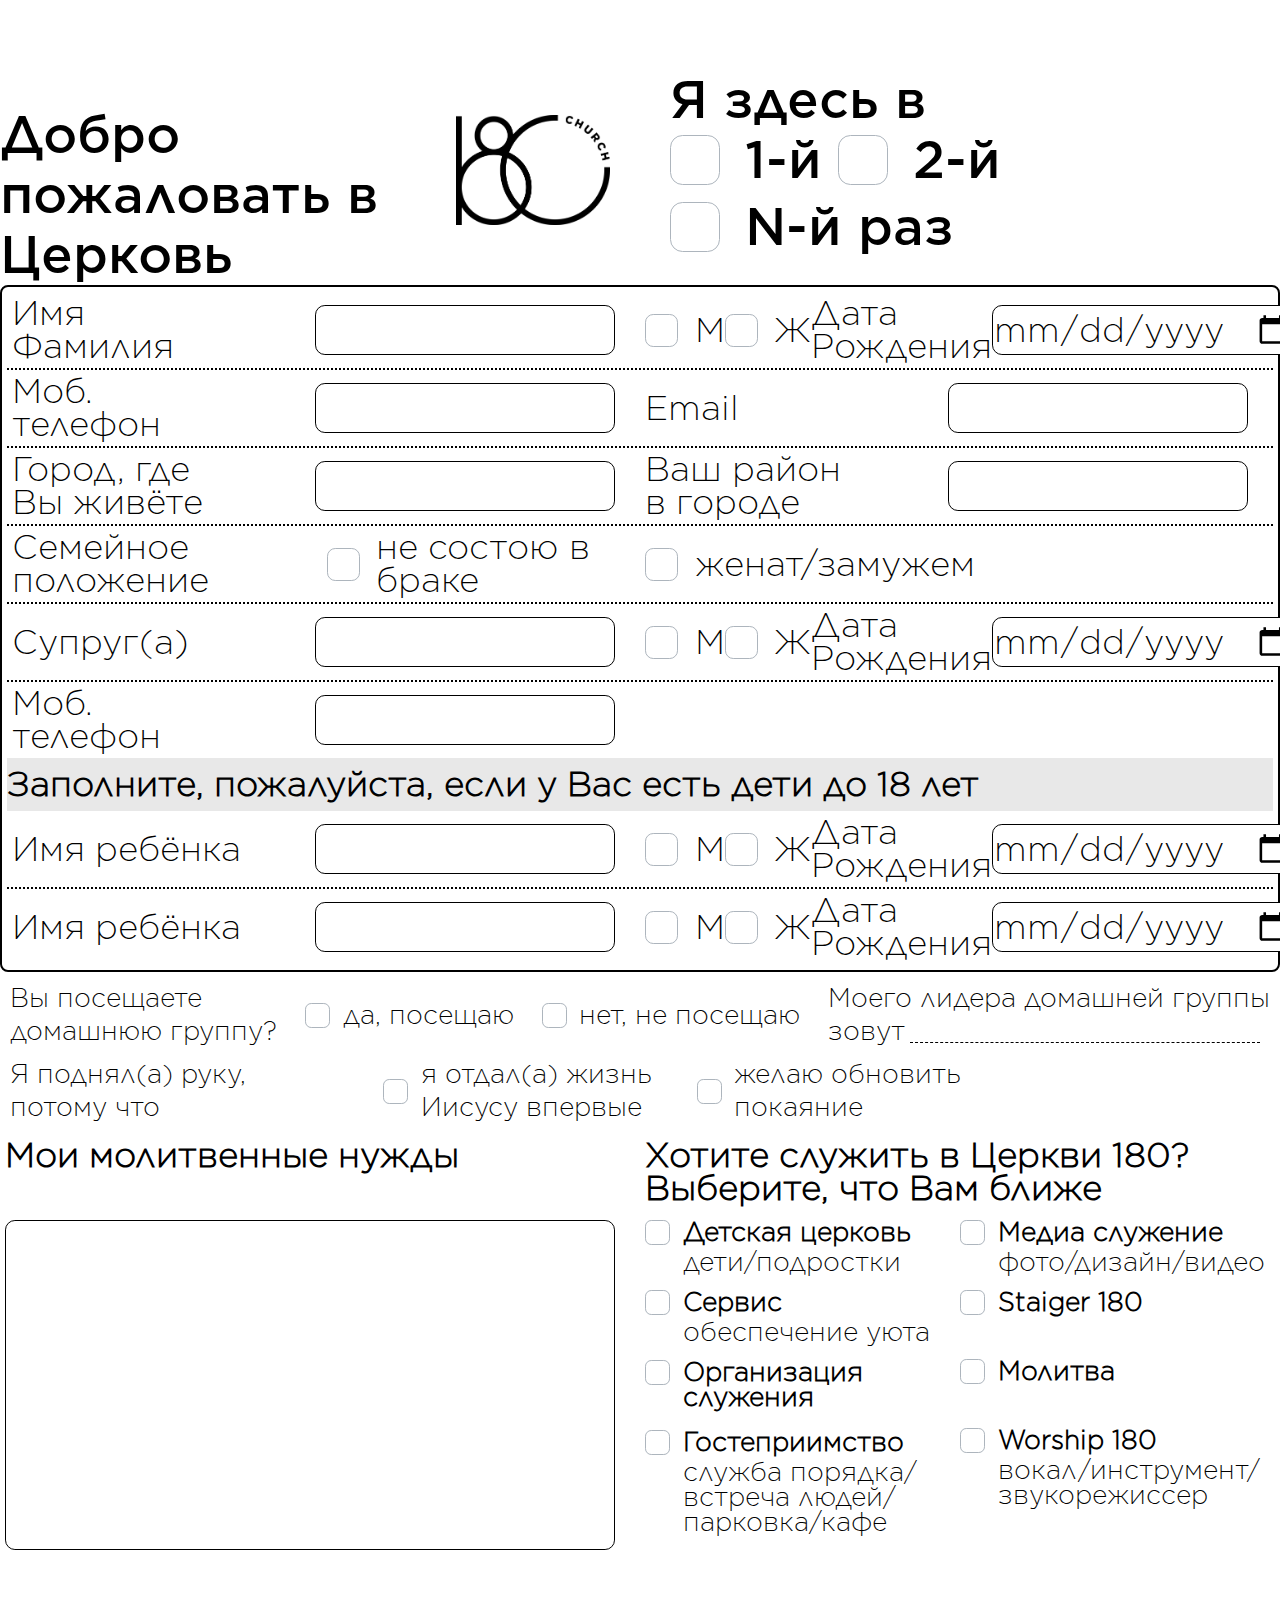
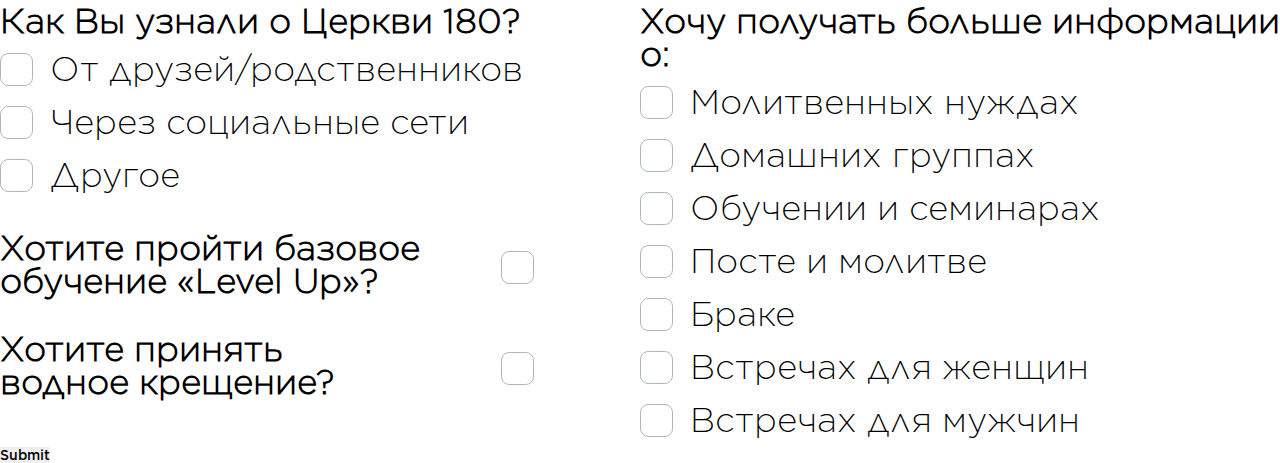
==== semitko/index.html @ 47f24a2a "feat: add checkboxes" ====
<!DOCTYPE html>
<html lang="ru">
<head>
    <meta charset="UTF-8">
    <meta name="viewport" content="width=1554 initial-scale=1 maximum-scale=1">
    <link rel="stylesheet" href="src/style.css">
    <title>Анкета</title>
</head>
<body>
    <div class="wrapper">
        <form action="#" method="GET">
            <div class="container">
                <div class="header">
                    <div class="header__item header__title-box">
                        <h1 class="header__title">Добро пожаловать в Церковь</h1>
                        <div class="header__logo">
                            <img src="assets/180_logo_black.png" alt="logo">
                        </div>
                    </div>
                    <div class="header__item visit">
                        <div class="header__visit">
                            <h2 class="visit__title">Я здесь в</h2>
                            <input class="custom" type="radio" name="visit" value="first" id="first" required><label for="first">1-й</label>
                            <input class="custom" type="radio" name="visit" value="second" id="second"><label for="second">2-й</label>
                            <input class="custom" type="radio" name="visit" value="n-th" id="n-th"><label for="n-th">N-й раз</label>
                        </div>
                    </div>
                    
                </div>
                <div class="personal-info">
                    <div class="row">
                        <div class="row__item">
                            <label for="name">Имя<br>Фамилия</label>
                            <input type="text" id="name" name="name" required>
                        </div>
                        <div class="row__item">
                            <input required class="custom" type="radio" name="gender" id="male" value="male"><label for="male">М</label>
                            <input class="custom" type="radio" name="gender" id="female" value="female"><label for="female">Ж</label>
                            <label for="birthday">Дата<br>Рождения</label><input type="date" name="birthday" id="birthday" required>
                        </div>
                    </div>
                    <div class="row">
                        <div class="row__item">
                            <label for="tel">Моб.<br>телефон</label><input type="tel" name="tel" id="tel" required>
                        </div>
                        <div class="row__item">
                            <label for="email">Email</label><input type="email" name="email" id="email" required>
                        </div>
                    </div>
                    <div class="row">
                        <div class="row__item">
                            <label for="city">Город, где<br>Вы живёте</label><input type="text" name="city" id="city" required>
                        </div>
                        <div class="row__item">
                            <label for="district">Ваш район <br>в городе</label><input type="text" name="district" id="district" required>
                        </div>
                    </div>
                    <div id="borderless" class="row">
                        <div class="row__item">
                            <p>Семейное положение</p>
                            <input class="custom" type="radio" name="marital-status" id="free" value="free" required>
                            <label for="free">не состою в браке</label>
                        </div>
                        <div class="row__item ">
                            <input class="custom" type="radio" name="marital-status" id="married" value="married">
                            <label for="married">женат/замужем</label>
                        </div>
                    </div>
                    <div id="spouse-info">
                        <div class="row">
                            <div class="row__item">
                                <label for="spouse">Супруг(а)</label><input type="text" name="spouse-name" id="spouse">
                            </div>
                            <div class="row__item">
                                <input class="custom" type="radio" name="spouse-gender" id="s-male" value="male"><label for="s-male">М</label>
                                <input class="custom" type="radio" name="spouse-gender" id="s-female" value="female"><label for="s-female">Ж</label>
                                <label for="birthday">Дата<br>Рождения</label><input type="date" name="spouse-birthday" id="s-birthday">
                            </div>
                        </div>
                        <div class="row borderless">
                            <div class="row__item">
                                <label for="tel">Моб.<br>телефон</label><input type="tel" name="spouse-tel" id="s-tel">
                            </div>
                            <div class="row__item"></div>
                        </div>
                        <div class="row child-info borderless">
                                <p>Заполните, пожалуйста, если у Вас есть дети до 18 лет</p>
                        </div>
                        <div class="row">
                            <div class="row__item">
                                <label for="child-name1">Имя ребёнка</label>
                                <input type="text" id="сhild-name1" name="сhild-name1">
                            </div>
                            <div class="row__item">
                                <input class="custom" type="radio" name="сhild-gender1" id="сhild-male1" value="male"><label for="сhild-male1">М</label>
                                <input class="custom" type="radio" name="сhild-gender1" id="сhild-female1" value="female"><label for="сhild-female1">Ж</label>
                                <label for="child-birthday1">Дата<br>Рождения</label><input type="date" name="child-birthday1" id="сhild-birthday1">
                            </div>
                        </div>
                        <div class="row borderless">
                            <div class="row__item">
                                <label for="child-name2">Имя ребёнка</label>
                                <input type="text" id="сhild-name2" name="child-name2">
                            </div>
                            <div class="row__item">
                                <input class="custom" type="radio" name="сhild-gender2" id="сhild-male2" value="male"><label for="сhild-male2">М</label>
                                <input class="custom" type="radio" name="сhild-gender2" id="сhild-female2" value="female"><label for="сhild-female2">Ж</label>
                                <label for="birthday">Дата<br>Рождения</label><input type="date" name="birthday" id="с2_birthday">
                            </div>
                        </div>
                    </div>
                   
                </div>
                <div class="group">
                    <div class="row">
                        <div class="row__item">
                            <p>Вы посещаете <br> домашнюю группу?</p>
                            <input class="custom" type="radio" name="home-group" id="yes" value="yes" required><label for="yes">да, посещаю</label>
                            <input class="custom" type="radio" name="home-group" id="no" value="no"><label for="no">нет, не посещаю</label>
                            <label for="group-leader-name">Моего лидера домашней группы<br> зовут</label><input class="group-leader" type="text" name="group-leader-name" id="group-leader-name">
                        </div>
                    </div>
                    <div class="row">
                        <div class="row__item hand-up">
                            <p>Я поднял(а) руку,<br> потому что</p>
                            <input class="custom" type="radio" id="gave-life" name="hand-up" value="gave-life"><label for="gave-life">я отдал(а) жизнь<br> Иисусу впервые</label>
                            <input class="custom" type="radio" id="renew-your-penance" name="hand-up" value="renew-your-penance"><label for="renew-your-penance">желаю обновить<br> покаяние</label>
                        </div>
                        <!-- <div class="row__item"></div> -->
                    </div>
                </div>
                <div class="wishes">
                    <div class="row">
                        <div class="row__item"><h2 class="title">Мои молитвенные нужды</h2></div>
                        <div class="row__item"><h2 class="title">Хотите служить в Церкви 180? <br>Выберите, что Вам ближе</h2></div>
                    </div>
                    <div class="row">
                        <div class="row__item">
                            <textarea class="needs" name="needs" id="needs"></textarea>
                        </div>
                        <div class="row__item">
                            <div class="column">
                                <div class="column__item">
                                    <input class="custom" type="checkbox" name="service-in-the-сhurch" id="children's-сhurch" value="children's-сhurch"><label class="title" for="children's-сhurch">Детская церковь</label><p class="column__subtitle">дети/подростки</p>
                                </div>
                                <div class="column__item">
                                    <input class="custom" type="checkbox" name="service-in-the-сhurch" id="service" value="service"><label class="title" for="service">Сервис</label><p class="column__subtitle">обеспечение уюта</p>
                                </div>
                                <div class="column__item">
                                    <input class="custom" type="checkbox" name="service-in-the-сhurch" id="organization" value="organization"><label class="title" for="organization">Организация служения</label>
                                </div>
                                <div class="column__item">
                                    <input class="custom" type="checkbox" name="service-in-the-сhurch" id="hospitality" value="hospitality"><label class="title" for="hospitality">Гостеприимство</label><p class="column__subtitle">служба порядка/встреча людей/парковка/кафе</p>
                                </div>
                            </div>
                            <div class="column">
                                <div class="column__item">
                                    <input class="custom" type="checkbox" name="service-in-the-сhurch" id="media" value="media">
                                    <label class="title" for="media">Медиа служение</label><p class="column__subtitle">фото/дизайн/видео</p>
                                </div>
                                <div class="column__item">
                                    <input class="custom" type="checkbox" name="service-in-the-сhurch" id="staiger" value="staiger">
                                    <label class="title" for="staiger">Staiger 180</label>
                                </div>
                                <div class="column__item">
                                    <input class="custom" type="checkbox" name="service-in-the-сhurch" id="prayer" value="prayer">
                                    <label class="title" for="prayer">Молитва</label>
                                </div>
                                <div class="column__item">
                                    <input class="custom" type="checkbox" name="service-in-the-сhurch" id="workship" value="workship">
                                    <label class="title" for="workship">Worship 180</label><p class="column__subtitle">вокал/инструмент/звукорежиссер</p>
                                </div>
                            </div>
                        </div>
                    </div>
                </div>
                <div class="row">
                    <div class="column">
                        <div class="column__item">
                            <h2 class="title">Как Вы узнали о Церкви 180?</h2>
                            <input class="custom" type="radio" name="" id=""><label for="">От друзей/родственников</label>
                            <input class="custom" type="radio" name="" id=""><label for="">Через социальные сети</label><br>
                            <input class="custom" type="radio" name="" id=""><label for="">Другое</label>
                        </div>
                        <div class="column__item jcsb">
                            <h2 class="title">Хотите пройти базовое <br> обучение «Level Up»? </h2>
                            <input class="custom" type="checkbox" name="basic-training" id="basic-training"><label for="basic-training"></label>
                        </div>
                        <div class="column__item jcsb">
                            <h2 class="title">Хотите принять <br> водное крещение?</h2>
                            <input class="custom" type="checkbox" name="water-baptism" id="water-baptism"><label for="water-baptism"></label>
                        </div>
                    </div>
                    <div class="column">
                        <h2 class="title">Хочу получать больше информации о:</h2>
                        <input class="custom" type="checkbox" name="more-info" id="prayer-need" value="prayer-need"><label for="prayer-need">Молитвенных нуждах</label>
                        <input class="custom" type="checkbox" name="more-info" id="home-group" value="home-group"><label for="home-group">Домашних группах</label>
                        <input class="custom" type="checkbox" name="more-info" id="training-and-seminars" value="training-and-seminars"><label for="training-and-seminars">Обучении и семинарах</label>
                        <input class="custom" type="checkbox" name="more-info" id="fasting-and-prayer" value="fasting-and-prayer"><label for="fasting-and-prayer">Посте и молитве</label>
                        <input class="custom" type="checkbox" name="more-info" id="marriage" value="marriage"><label for="marriage">Браке</label>
                        <input class="custom" type="checkbox" name="more-info" id="meetings-for-women" value="meetings-for-women"><label for="meetings-for-women">Встречах для женщин</label>
                        <input class="custom" type="checkbox" name="more-info" id="meetings-for-men" value="meetings-for-men"><label for="meetings-for-men">Встречах для мужчин</label>
                    </div>
                </div>
                <div class="row submit">
                    <input type="submit">
                </div>
            </div>
        </form>
    </div>   
</body>
</html>
---- semitko/src/style.css ----
@font-face {
  font-family: "Gotham";
  src: url(../assets/fonts/GOTHAMSSM-MEDIUM.OTF);
  font-style: normal;
  font-weight: 500;
}

@font-face {
  font-family: "Gotham";
  src: url(../assets/fonts/GOTHAMSSM-BOLD.OTF);
  font-style: normal;
  font-weight: 700;
}

@font-face {
  font-family: "Gotham";
  src: url(../assets/fonts/GOTHAMSSM-BLACK.OTF);
  font-style: normal;
  font-weight: 900;
}

@font-face {
  font-family: "Gotham";
  src: url(../assets/fonts/GOTHAMSSM-XLIGHT.OTF);
  font-style: italic;
  font-weight: 100;
}

* {
  padding: 0px;
  margin: 0px;
  border: 0px;
}

*,
*:before,
*:after {
  -webkit-box-sizing: border-box;
  box-sizing: border-box;
}

:focus,
:active {
  outline: none;
}

a:focus,
a:active {
  outline: none;
}

aside,
nav,
footer,
header,
section {
  display: block;
}

html,
body {
  height: 100%;
}

body {
  line-height: 1;
  font-family: "Gotham";
  -ms-text-size-adjust: 100%;
  -moz-text-size-adjust: 100%;
  -webkit-text-size-adjust: 100%;
}

input,
button,
textarea {
  font-family: "Gotham";
}

input::-ms-clear {
  display: none;
}

button {
  cursor: pointer;
}

button::-moz-focus-inner {
  padding: 0;
  border: 0;
}

a,
a:visited {
  text-decoration: none;
}

a:hover {
  text-decoration: none;
}

ul li {
  list-style: none;
}

img {
  vertical-align: top;
}

h1,
h2,
h3,
h4,
h5,
h6 {
  font-weight: inherit;
  font-size: inherit;
}

.wrapper {
  width: 100%;
  min-height: 100%;
  overflow: hidden;
}

.container {
  max-width: 1514px;
  margin: 0 auto;
}

.custom {
  position: absolute;
  z-index: -1;
  opacity: 0;
}

.custom + label {
  display: -webkit-inline-box;
  display: -ms-inline-flexbox;
  display: inline-flex;
  -webkit-box-align: center;
      -ms-flex-align: center;
          align-items: center;
  -webkit-user-select: none;
     -moz-user-select: none;
      -ms-user-select: none;
          user-select: none;
}

.custom + label:before {
  content: '';
  display: inline-block;
  width: 1em;
  height: 1em;
  -ms-flex-negative: 0;
      flex-shrink: 0;
  -webkit-box-flex: 0;
      -ms-flex-positive: 0;
          flex-grow: 0;
  border: 1px solid #adb5bd;
  border-radius: 0.25em;
  margin-right: 0.5em;
  background-repeat: no-repeat;
  background-position: center center;
  background-size: 50% 50%;
}

.custom:not(:disabled):not(:checked) + label:hover::before {
  border-color: #b3d7ff;
}

.custom:checked + label::before {
  border-color: #0b76ef;
  background-color: #0b76ef;
  background-image: url("data:image/svg+xml,%3csvg xmlns='http://www.w3.org/2000/svg' viewBox='0 0 8 8'%3e%3cpath fill='%23fff' d='M6.564.75l-3.59 3.612-1.538-1.55L0 4.26 2.974 7.25 8 2.193z'/%3e%3c/svg%3e");
}

.custom:not(:disabled):not(:checked) + label:hover::before {
  border-color: #b3d7ff;
}

.custom:not(:disabled):active + label::before {
  background-color: #b3d7ff;
  border-color: #b3d7ff;
}

.custom:focus + label::before {
  -webkit-box-shadow: 0 0 0 0.2rem rgba(0, 123, 255, 0.25);
          box-shadow: 0 0 0 0.2rem rgba(0, 123, 255, 0.25);
}

.custom:focus:not(:checked) + label::before {
  border-color: #80bdff;
}

.custom:disabled + label::before {
  background-color: #e9ecef;
}

textarea,
input[type="text"],
input[type="date"],
input[type="tel"],
input[type="email"],
input[type="name"] {
  border: 1px solid #000;
  border-radius: 0.3em;
  height: 50px;
  width: 300px;
  margin: 0 20px 0 0;
  font-weight: 100;
  font-style: italic;
  font-size: 33px;
}

.header {
  display: -webkit-box;
  display: -ms-flexbox;
  display: flex;
  -webkit-box-pack: justify;
      -ms-flex-pack: justify;
          justify-content: space-between;
  -webkit-box-align: center;
      -ms-flex-align: center;
          align-items: center;
  height: 120px;
  font-size: 50px;
  margin: 105px 0 60px 0;
  line-height: 60px;
}

.header__item {
  -webkit-box-flex: 0;
      -ms-flex: 0 1 50%;
          flex: 0 1 50%;
}

.header__title-box {
  display: -webkit-box;
  display: -ms-flexbox;
  display: flex;
  -webkit-box-align: end;
      -ms-flex-align: end;
          align-items: flex-end;
  margin-right: 60px;
}

.header__title {
  height: 120px;
}

.header__logo img {
  height: 110px;
}

.visit {
  display: -webkit-box;
  display: -ms-flexbox;
  display: flex;
  -webkit-box-pack: end;
      -ms-flex-pack: end;
          justify-content: flex-end;
}

.header__visit {
  padding-top: 4px;
}

.personal-info {
  border: 2px solid #000;
  border-radius: 0.5em;
  padding: 5px;
}

.personal-info .row {
  border-bottom: 2px dotted #000;
}

.personal-info .borderless {
  border: none;
}

.row {
  display: -webkit-box;
  display: -ms-flexbox;
  display: flex;
  font-weight: 100;
  font-style: italic;
  font-size: 33px;
  line-height: 33px;
}

.row__item {
  display: -webkit-box;
  display: -ms-flexbox;
  display: flex;
  -webkit-box-pack: justify;
      -ms-flex-pack: justify;
          justify-content: space-between;
  -webkit-box-align: center;
      -ms-flex-align: center;
          align-items: center;
  -webkit-box-flex: 1;
      -ms-flex: 1 0 50%;
          flex: 1 0 50%;
  padding: 5px;
}

.row__item .column {
  font-size: 25px;
}

.child-info {
  padding: 10px 0;
  background-color: #e8e8e8;
  font-weight: 700;
}

.group {
  position: relative;
  padding: 5px;
}

.group .row {
  font-size: 25px;
}

.group .group-leader {
  height: 30px;
  width: 350px;
  border: none;
  font-size: 25px;
  font-weight: 100;
  border-bottom: 1px dashed #000;
  border-radius: 0%;
  position: absolute;
  right: 0;
  bottom: calc(50% + 10px);
}

.hand-up {
  -webkit-box-pack: start;
      -ms-flex-pack: start;
          justify-content: start;
}

.hand-up p {
  margin-right: 137px;
}

.hand-up label {
  margin-right: 45px;
}

.column {
  display: -webkit-box;
  display: -ms-flexbox;
  display: flex;
  -webkit-box-orient: vertical;
  -webkit-box-direction: normal;
      -ms-flex-direction: column;
          flex-direction: column;
}

.wishes {
  margin-bottom: 50px;
}

.wishes .custom + label {
  -webkit-box-align: start;
      -ms-flex-align: start;
          align-items: flex-start;
}

.wishes .row__item {
  -webkit-box-align: start;
      -ms-flex-align: start;
          align-items: start;
}

.wishes .column__item {
  margin-bottom: 15px;
  line-height: 25px;
  -webkit-box-flex: 1;
      -ms-flex: 1 1 54px;
          flex: 1 1 54px;
}

.wishes .column__item .column__subtitle {
  font-weight: 100;
  padding-left: 1.5em;
}

.title {
  margin-bottom: 5px;
  font-weight: 700;
}

.needs {
  width: 100%;
  height: 100%;
  resize: none;
}

.column {
  -webkit-box-flex: 0;
      -ms-flex: 0 0 50%;
          flex: 0 0 50%;
}

.column h2 ~ label {
  margin: 10px 0;
}

.column__item {
  margin-bottom: 30px;
}

.jcsb {
  display: -webkit-box;
  display: -ms-flexbox;
  display: flex;
  -webkit-box-pack: justify;
      -ms-flex-pack: justify;
          justify-content: space-between;
  padding-right: 90px;
  -webkit-box-align: center;
      -ms-flex-align: center;
          align-items: center;
}

.jcsb .custom + label {
  -webkit-box-align: start;
      -ms-flex-align: start;
          align-items: flex-start;
}
/*# sourceMappingURL=style.css.map */
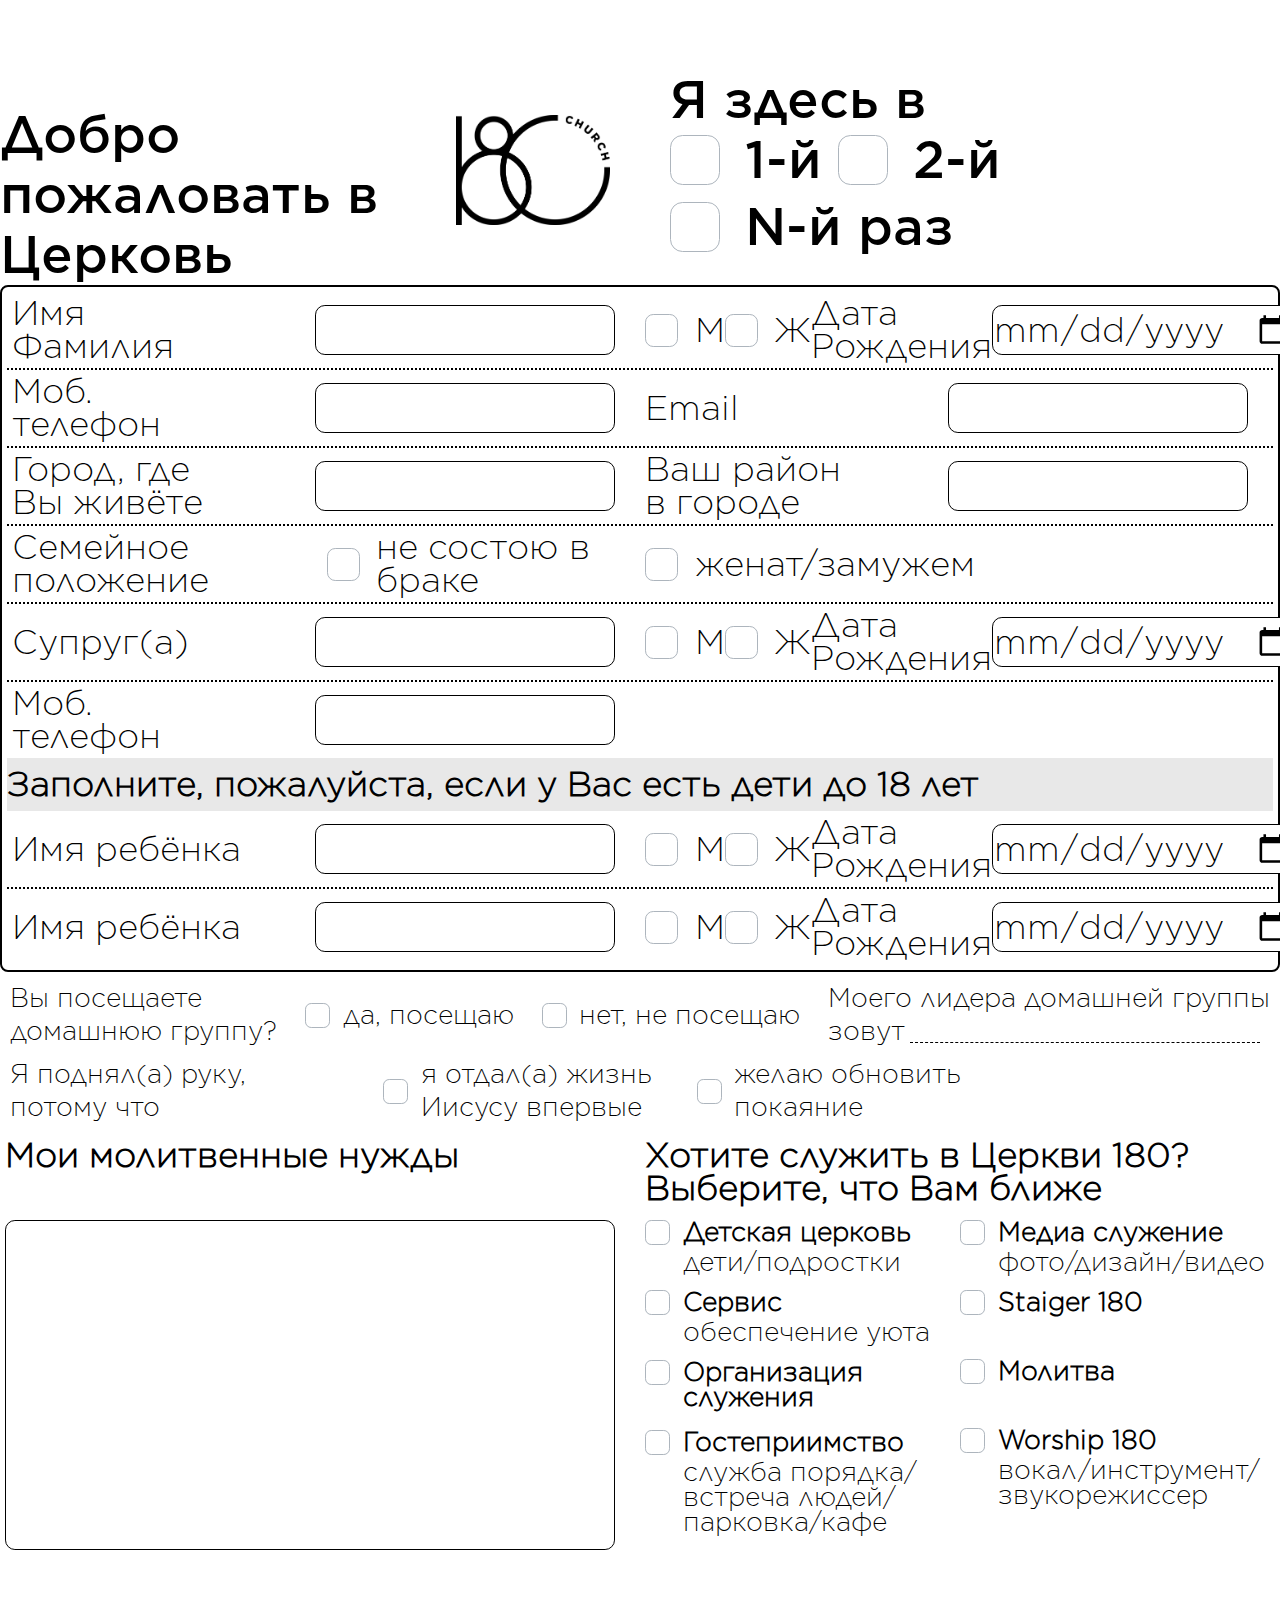
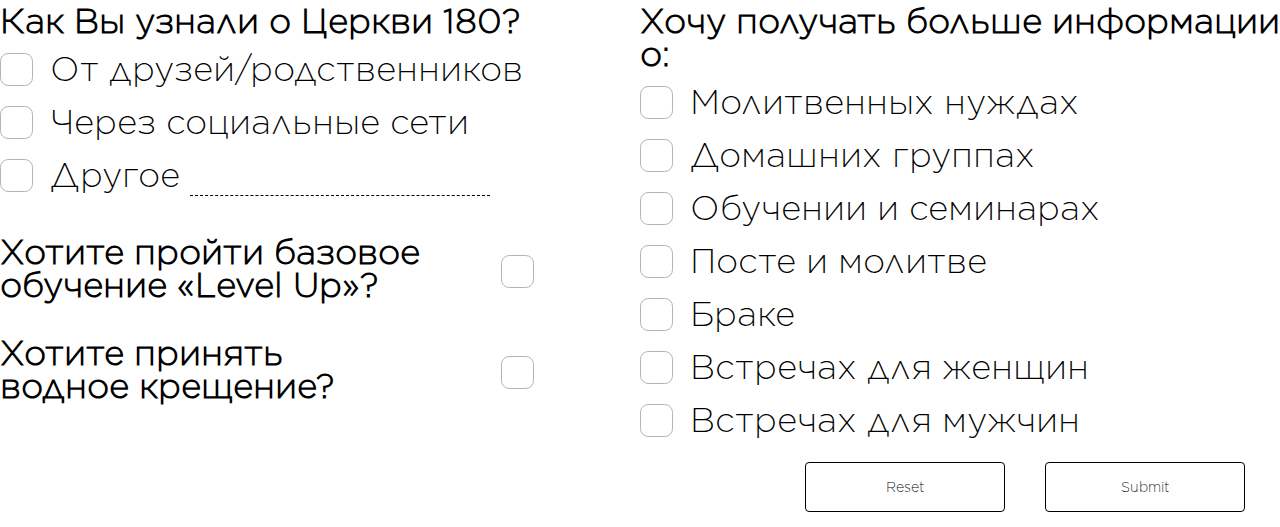
==== commit b6ca4634: "feat: add reset and submit buttons" ====
--- a/semitko/index.html
+++ b/semitko/index.html
@@ -2,7 +2,7 @@
 <html lang="ru">
 <head>
     <meta charset="UTF-8">
-    <meta name="viewport" content="width=1554 initial-scale=1 maximum-scale=1">
+    <!-- <meta name="viewport" content="width=1554 initial-scale=1 maximum-scale=1"> -->
     <link rel="stylesheet" href="src/style.css">
     <title>Анкета</title>
 </head>
@@ -89,23 +89,23 @@
                         <div class="row">
                             <div class="row__item">
                                 <label for="child-name1">Имя ребёнка</label>
-                                <input type="text" id="сhild-name1" name="сhild-name1">
+                                <input type="text" id="child-name1" name="сhild1-name">
                             </div>
                             <div class="row__item">
                                 <input class="custom" type="radio" name="сhild-gender1" id="сhild-male1" value="male"><label for="сhild-male1">М</label>
                                 <input class="custom" type="radio" name="сhild-gender1" id="сhild-female1" value="female"><label for="сhild-female1">Ж</label>
-                                <label for="child-birthday1">Дата<br>Рождения</label><input type="date" name="child-birthday1" id="сhild-birthday1">
+                                <label for="сhild-birthday1">Дата<br>Рождения</label><input type="date" name="child-birthday1" id="сhild-birthday1">
                             </div>
                         </div>
                         <div class="row borderless">
                             <div class="row__item">
                                 <label for="child-name2">Имя ребёнка</label>
-                                <input type="text" id="сhild-name2" name="child-name2">
+                                <input type="text" id="child-name2" name="child-name2">
                             </div>
                             <div class="row__item">
                                 <input class="custom" type="radio" name="сhild-gender2" id="сhild-male2" value="male"><label for="сhild-male2">М</label>
                                 <input class="custom" type="radio" name="сhild-gender2" id="сhild-female2" value="female"><label for="сhild-female2">Ж</label>
-                                <label for="birthday">Дата<br>Рождения</label><input type="date" name="birthday" id="с2_birthday">
+                                <label for="сhild-birthday2">Дата<br>Рождения</label><input type="date" name="сhild-birthday2" id="сhild-birthday2">
                             </div>
                         </div>
                     </div>
@@ -178,9 +178,10 @@
                     <div class="column">
                         <div class="column__item">
                             <h2 class="title">Как Вы узнали о Церкви 180?</h2>
-                            <input class="custom" type="radio" name="" id=""><label for="">От друзей/родственников</label>
-                            <input class="custom" type="radio" name="" id=""><label for="">Через социальные сети</label><br>
-                            <input class="custom" type="radio" name="" id=""><label for="">Другое</label>
+                            <input class="custom" type="radio" name="how-did-you-find" id="friends" value="friends"><label for="friends">От друзей/родственников</label>
+                            <input class="custom" type="radio" name="how-did-you-find" id="socials" value="socials"><label for="socials">Через социальные сети</label><br>
+                            <input class="custom" type="radio" name="how-did-you-find" id="another" value="another"><label for="another">Другое</label>
+                            <input type="text" class="another" name="another" id="another-2">
                         </div>
                         <div class="column__item jcsb">
                             <h2 class="title">Хотите пройти базовое <br> обучение «Level Up»? </h2>
@@ -202,8 +203,9 @@
                         <input class="custom" type="checkbox" name="more-info" id="meetings-for-men" value="meetings-for-men"><label for="meetings-for-men">Встречах для мужчин</label>
                     </div>
                 </div>
-                <div class="row submit">
-                    <input type="submit">
+                <div class="complete-btns">
+                    <input class="btn btn-reset" type="reset">
+                    <input class="btn btn-submit" type="submit">
                 </div>
             </div>
         </form>
--- a/semitko/src/style.css
+++ b/semitko/src/style.css
@@ -200,8 +200,7 @@
 input[type="text"],
 input[type="date"],
 input[type="tel"],
-input[type="email"],
-input[type="name"] {
+input[type="email"] {
   border: 1px solid #000;
   border-radius: 0.3em;
   height: 50px;
@@ -433,4 +432,48 @@
       -ms-flex-align: start;
           align-items: flex-start;
 }
+
+#another-2 {
+  height: 30px;
+  width: 300px;
+  border: none;
+  font-weight: 100;
+  border-bottom: 1px dashed #000;
+  border-radius: 0%;
+  margin-bottom: 10px;
+}
+
+.complete-btns {
+  display: -webkit-box;
+  display: -ms-flexbox;
+  display: flex;
+  -webkit-box-pack: end;
+      -ms-flex-pack: end;
+          justify-content: flex-end;
+  margin: 15px;
+}
+
+.btn {
+  margin: 0 20px;
+  background-color: #fff;
+  border: 1px solid #000;
+  border-radius: 0.3em;
+  height: 50px;
+  width: 200px;
+  font-weight: 100;
+  font-style: italic;
+  cursor: pointer;
+  -webkit-transition: all 0.5s;
+  transition: all 0.5s;
+}
+
+.btn-reset:hover {
+  background-color: #f00;
+  color: #fff;
+}
+
+.btn-submit:hover {
+  background-color: #0b76ef;
+  color: #fff;
+}
 /*# sourceMappingURL=style.css.map */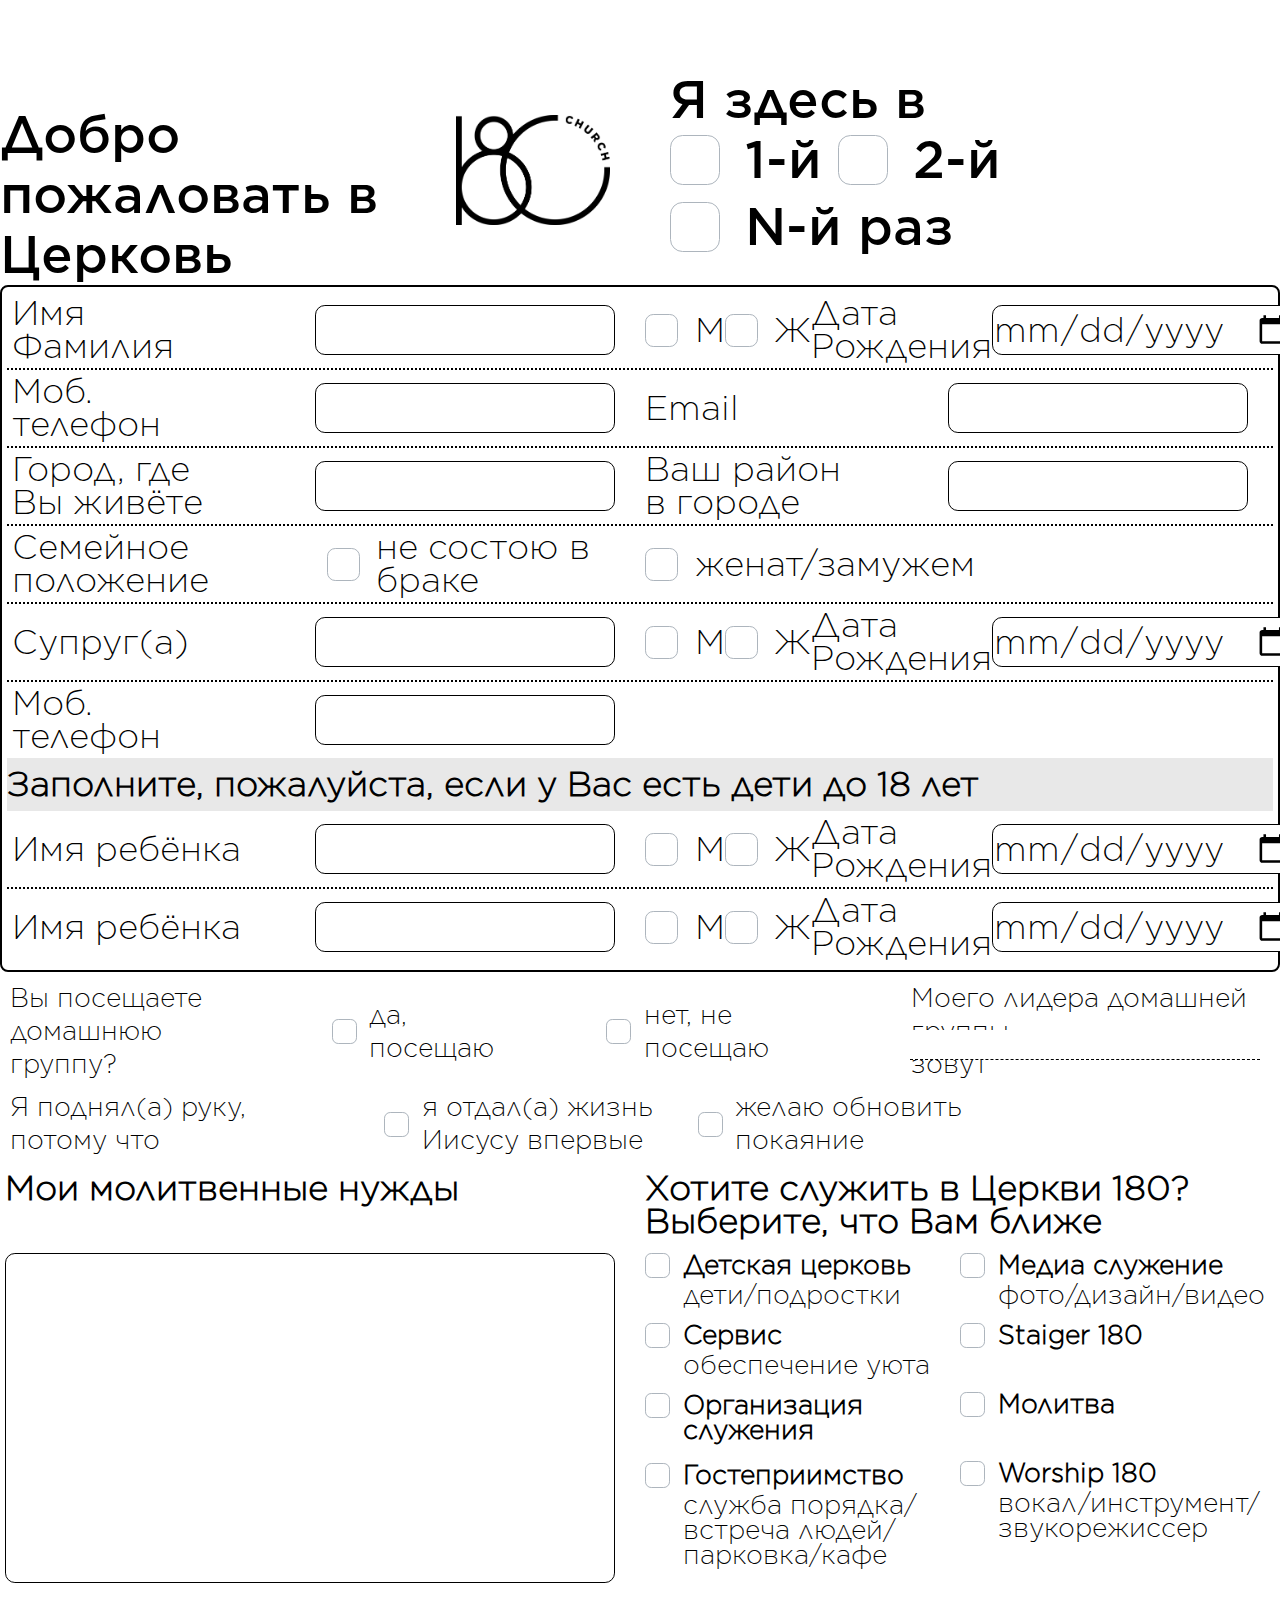
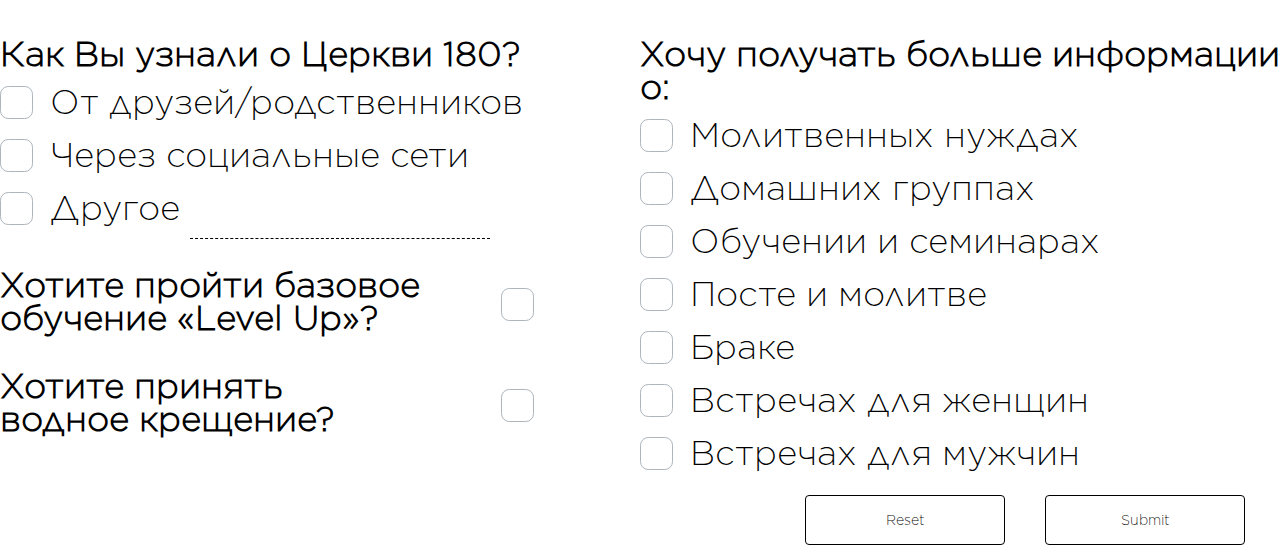
==== commit b3fff72e: "feat: add add some js" ====
--- a/semitko/index.html
+++ b/semitko/index.html
@@ -2,9 +2,28 @@
 <html lang="ru">
 <head>
     <meta charset="UTF-8">
-    <!-- <meta name="viewport" content="width=1554 initial-scale=1 maximum-scale=1"> -->
+    <meta name="viewport" content="width=1554 initial-scale=1 maximum-scale=1">
     <link rel="stylesheet" href="src/style.css">
     <title>Анкета</title>
+    <script>
+        function showOrHide(id, el) {
+          id = document.getElementById(id);
+          el = document.getElementById(el);
+          let borderless = document.getElementById("borderless"); 
+          if (id.checked) el.style.display = "block", borderless.classList.remove("borderless");
+          else el.style.display = "none", borderless.classList.add("borderless");
+        }
+        function maleTofemale () {
+            let spouseGender = document.getElementById("s-female");
+            let gender = document.getElementById("male");
+            let spouse0 = document.getElementsByClassName("spouse")[0];
+            let spouse1 = document.getElementsByClassName("spouse")[1];
+            let spouse2 = document.getElementsByClassName("spouse")[2];
+            if (gender.checked) spouseGender.getAttribute("checked"), spouse0.innerHTML = "Супруга", spouse1.innerHTML = "Я поднял руку,<br> потому что", spouse2.innerHTML = "я отдал жизнь<br> Иисусу впервые";
+            else spouse.innerHTML = "Супруг", spouse1.innerHTML = "Я подняла руку,<br> потому что", spouse2.innerHTML = "я отдала жизнь<br> Иисусу впервые";
+        }
+        
+      </script>
 </head>
 <body>
     <div class="wrapper">
@@ -34,8 +53,8 @@
                             <input type="text" id="name" name="name" required>
                         </div>
                         <div class="row__item">
-                            <input required class="custom" type="radio" name="gender" id="male" value="male"><label for="male">М</label>
-                            <input class="custom" type="radio" name="gender" id="female" value="female"><label for="female">Ж</label>
+                            <input required class="custom mtf" type="radio" name="gender" id="male" value="male" onchange = 'maleTofemale();'><label for="male">М</label>
+                            <input class="custom mtf" type="radio" name="gender" id="female" value="female" onchange = 'maleTofemale();'><label for="female">Ж</label>
                             <label for="birthday">Дата<br>Рождения</label><input type="date" name="birthday" id="birthday" required>
                         </div>
                     </div>
@@ -58,22 +77,22 @@
                     <div id="borderless" class="row">
                         <div class="row__item">
                             <p>Семейное положение</p>
-                            <input class="custom" type="radio" name="marital-status" id="free" value="free" required>
+                            <input class="custom" type="radio" name="marital-status" id="free" value="free" required onchange = 'showOrHide("married", "spouse-info");'>
                             <label for="free">не состою в браке</label>
                         </div>
                         <div class="row__item ">
-                            <input class="custom" type="radio" name="marital-status" id="married" value="married">
+                            <input class="custom" type="radio" name="marital-status" id="married" value="married" onchange = 'showOrHide("married", "spouse-info");'>
                             <label for="married">женат/замужем</label>
                         </div>
                     </div>
                     <div id="spouse-info">
                         <div class="row">
                             <div class="row__item">
-                                <label for="spouse">Супруг(а)</label><input type="text" name="spouse-name" id="spouse">
+                                <label class="spouse" for="spouse" onchange = 'maleTofemale("male", "spouse");'>Супруг(а)</label><input type="text" name="spouse-name" id="spouse">
                             </div>
                             <div class="row__item">
                                 <input class="custom" type="radio" name="spouse-gender" id="s-male" value="male"><label for="s-male">М</label>
-                                <input class="custom" type="radio" name="spouse-gender" id="s-female" value="female"><label for="s-female">Ж</label>
+                                <input class="custom" type="radio" name="spouse-gender" id="s-female" value="female" onchange = 'maleTofemale();'><label for="s-female">Ж</label>
                                 <label for="birthday">Дата<br>Рождения</label><input type="date" name="spouse-birthday" id="s-birthday">
                             </div>
                         </div>
@@ -113,17 +132,20 @@
                 </div>
                 <div class="group">
                     <div class="row">
-                        <div class="row__item">
+                        <div class="row__item home-group">
                             <p>Вы посещаете <br> домашнюю группу?</p>
-                            <input class="custom" type="radio" name="home-group" id="yes" value="yes" required><label for="yes">да, посещаю</label>
-                            <input class="custom" type="radio" name="home-group" id="no" value="no"><label for="no">нет, не посещаю</label>
-                            <label for="group-leader-name">Моего лидера домашней группы<br> зовут</label><input class="group-leader" type="text" name="group-leader-name" id="group-leader-name">
+                            <input class="custom" type="radio" name="home-group" id="yes" value="yes" required onchange = 'showOrHide("yes", "glp");'><label for="yes" >да, посещаю</label>
+                            <input class="custom" type="radio" name="home-group" id="no" value="no" onchange = 'showOrHide("yes", "glp");'><label for="no">нет, не посещаю</label>
+                            <div id="glp">
+                                <label for="group-leader-name">Моего лидера домашней группы<br> зовут</label><input class="group-leader" type="text" name="group-leader-name" id="group-leader-name">
+                            </div>
+                            
                         </div>
                     </div>
                     <div class="row">
                         <div class="row__item hand-up">
-                            <p>Я поднял(а) руку,<br> потому что</p>
-                            <input class="custom" type="radio" id="gave-life" name="hand-up" value="gave-life"><label for="gave-life">я отдал(а) жизнь<br> Иисусу впервые</label>
+                            <p class="spouse" style="width: 237px;">Я поднял(а) руку,<br> потому что</p>
+                            <input class="custom" type="radio" id="gave-life" name="hand-up" value="gave-life"><label class="spouse" for="gave-life">я отдал(а) жизнь<br> Иисусу впервые</label>
                             <input class="custom" type="radio" id="renew-your-penance" name="hand-up" value="renew-your-penance"><label for="renew-your-penance">желаю обновить<br> покаяние</label>
                         </div>
                         <!-- <div class="row__item"></div> -->
@@ -209,6 +231,7 @@
                 </div>
             </div>
         </form>
-    </div>   
+    </div>  
+        
 </body>
 </html>--- a/semitko/src/style.css
+++ b/semitko/src/style.css
@@ -201,6 +201,9 @@
 input[type="date"],
 input[type="tel"],
 input[type="email"] {
+  -webkit-appearance: none;
+  -moz-appearance: none;
+  appearance: none;
   border: 1px solid #000;
   border-radius: 0.3em;
   height: 50px;
@@ -336,7 +339,8 @@
   bottom: calc(50% + 10px);
 }
 
-.hand-up {
+.hand-up,
+.home-group {
   -webkit-box-pack: start;
       -ms-flex-pack: start;
           justify-content: start;
@@ -348,6 +352,18 @@
 
 .hand-up label {
   margin-right: 45px;
+}
+
+.home-group p {
+  margin-right: 105px;
+}
+
+.home-group label {
+  margin-right: 105px;
+}
+
+.home-group label:nth-of-type(2) {
+  margin-right: 95px;
 }
 
 .column {
@@ -434,13 +450,12 @@
 }
 
 #another-2 {
-  height: 30px;
+  height: 50px;
   width: 300px;
   border: none;
   font-weight: 100;
   border-bottom: 1px dashed #000;
   border-radius: 0%;
-  margin-bottom: 10px;
 }
 
 .complete-btns {
@@ -454,6 +469,9 @@
 }
 
 .btn {
+  -webkit-appearance: none;
+  -moz-appearance: none;
+  appearance: none;
   margin: 0 20px;
   background-color: #fff;
   border: 1px solid #000;
@@ -476,4 +494,8 @@
   background-color: #0b76ef;
   color: #fff;
 }
+
+.spouse-info {
+  display: none;
+}
 /*# sourceMappingURL=style.css.map */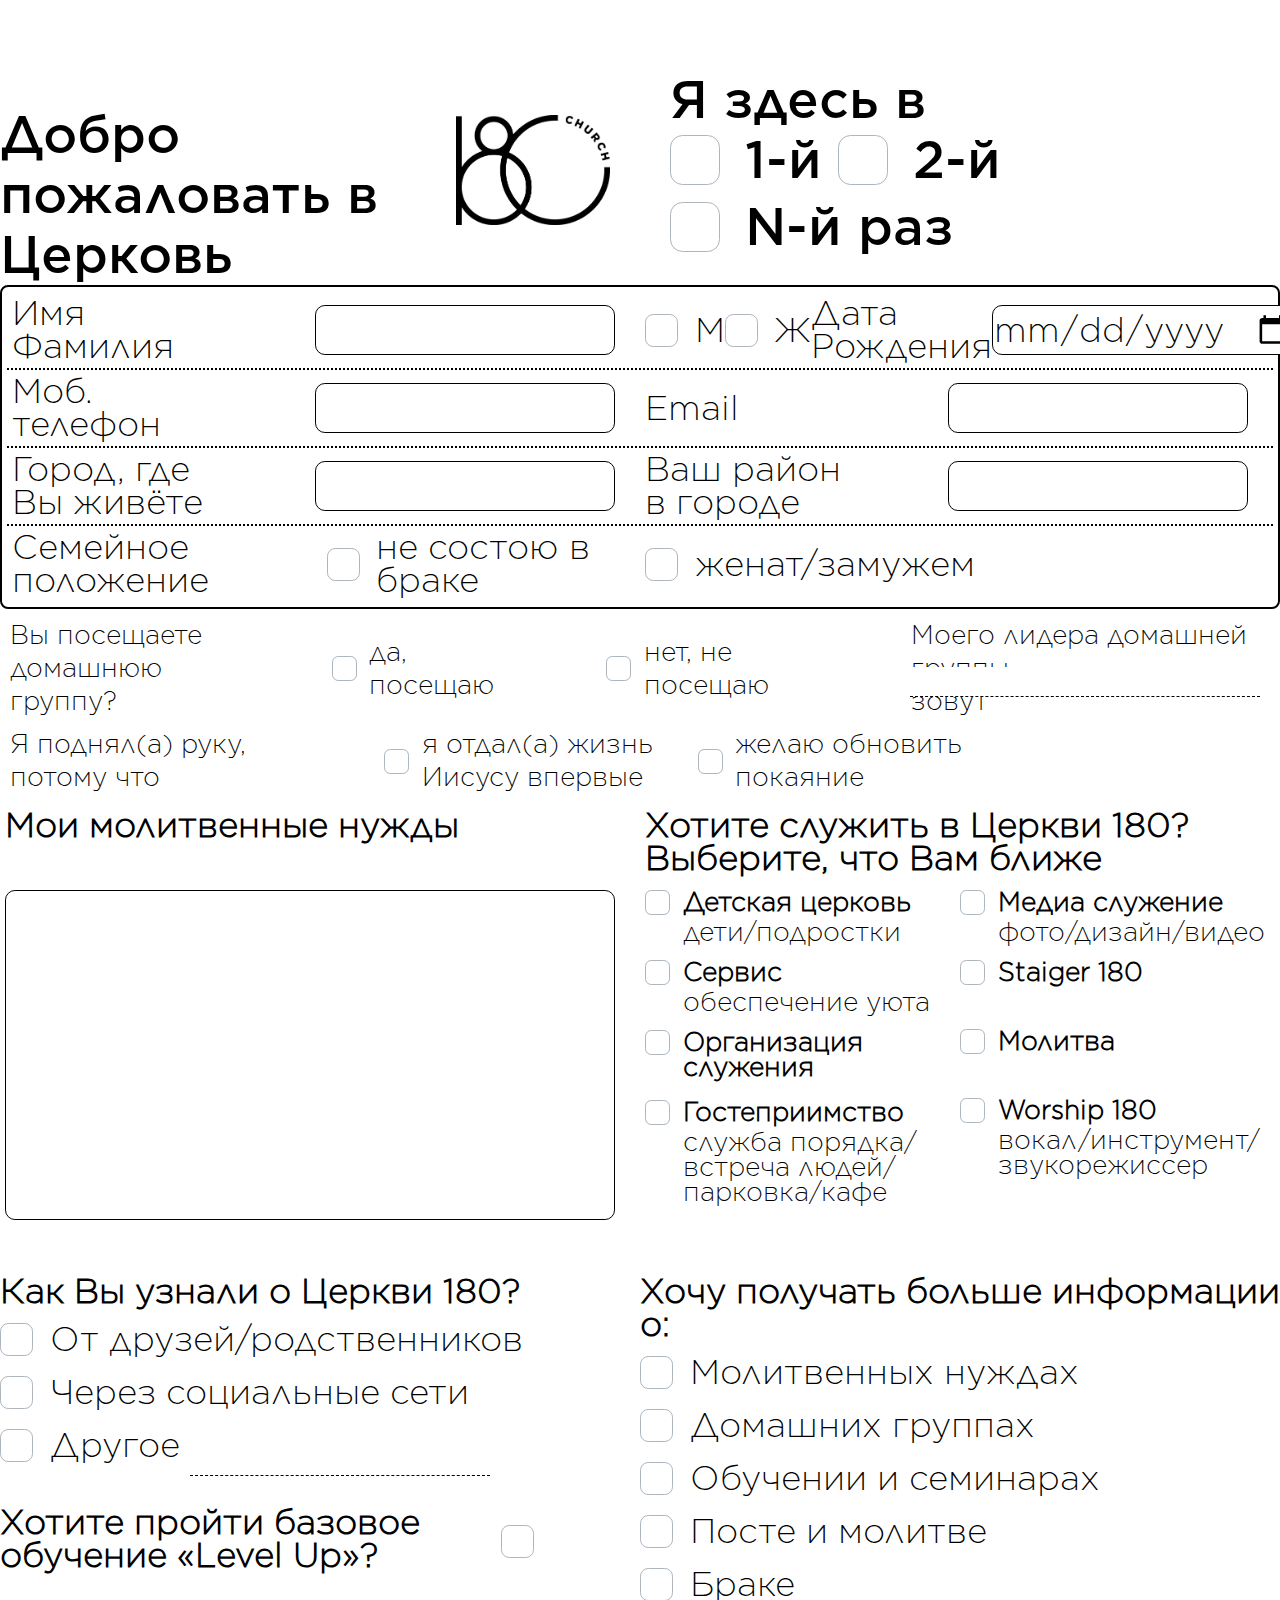
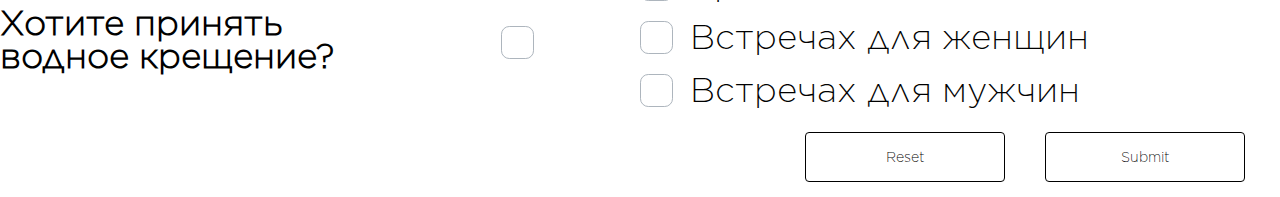
==== commit a4b778d1: "feat: add add more js" ====
--- a/semitko/index.html
+++ b/semitko/index.html
@@ -6,23 +6,39 @@
     <link rel="stylesheet" href="src/style.css">
     <title>Анкета</title>
     <script>
+        function deleteClass (fr) {
+            let bl = document.getElementById("borderless");
+            fr = document.getElementById(fr);
+            if (fr.checked) bl.classList.add("borderless");
+            else bl.classList.remove("borderless");
+        }
         function showOrHide(id, el) {
           id = document.getElementById(id);
-          el = document.getElementById(el);
-          let borderless = document.getElementById("borderless"); 
-          if (id.checked) el.style.display = "block", borderless.classList.remove("borderless");
-          else el.style.display = "none", borderless.classList.add("borderless");
+          el = document.getElementById(el); 
+          if (id.checked) el.style.display = "block";
+          else el.style.display = "none";
         }
         function maleTofemale () {
-            let spouseGender = document.getElementById("s-female");
+            let sg1 = document.getElementById("s-male");
+            let sg2 = document.getElementById("s-female")
             let gender = document.getElementById("male");
+            let married = document.getElementsByClassName("married")[0];
             let spouse0 = document.getElementsByClassName("spouse")[0];
             let spouse1 = document.getElementsByClassName("spouse")[1];
             let spouse2 = document.getElementsByClassName("spouse")[2];
-            if (gender.checked) spouseGender.getAttribute("checked"), spouse0.innerHTML = "Супруга", spouse1.innerHTML = "Я поднял руку,<br> потому что", spouse2.innerHTML = "я отдал жизнь<br> Иисусу впервые";
-            else spouse.innerHTML = "Супруг", spouse1.innerHTML = "Я подняла руку,<br> потому что", spouse2.innerHTML = "я отдала жизнь<br> Иисусу впервые";
+            if (gender.checked) spouse0.innerHTML = "Супруга",
+            sg1.removeAttribute("checked"),
+            sg2.setAttribute("checked", "true"),
+            married.innerHTML = "женат", 
+            spouse1.innerHTML = "Я поднял руку,<br> потому что", 
+            spouse2.innerHTML = "я отдал жизнь<br> Иисусу впервые";
+            else spouse0.innerHTML = "Супруг",
+            sg2.removeAttribute("checked"),
+            sg1.setAttribute("checked", "true"),
+            married.innerHTML = "замужем",
+            spouse1.innerHTML = "Я подняла руку,<br> потому что", 
+            spouse2.innerHTML = "я отдала жизнь<br> Иисусу впервые";
         }
-        
       </script>
 </head>
 <body>
@@ -74,24 +90,24 @@
                             <label for="district">Ваш район <br>в городе</label><input type="text" name="district" id="district" required>
                         </div>
                     </div>
-                    <div id="borderless" class="row">
+                    <div id="borderless" class="row borderless">
                         <div class="row__item">
                             <p>Семейное положение</p>
-                            <input class="custom" type="radio" name="marital-status" id="free" value="free" required onchange = 'showOrHide("married", "spouse-info");'>
+                            <input class="custom" type="radio" name="marital-status" id="free" value="free" required onchange = 'deleteClass ("free"); showOrHide("married", "spouse-info"); '>
                             <label for="free">не состою в браке</label>
                         </div>
                         <div class="row__item ">
-                            <input class="custom" type="radio" name="marital-status" id="married" value="married" onchange = 'showOrHide("married", "spouse-info");'>
-                            <label for="married">женат/замужем</label>
-                        </div>
-                    </div>
-                    <div id="spouse-info">
+                            <input class="custom" type="radio" name="marital-status" id="married" value="married" onchange = 'showOrHide("married", "spouse-info"); deleteClass ("free");'>
+                            <label class="married" for="married">женат/замужем</label>
+                        </div>
+                    </div>
+                    <div id="spouse-info" style="display: none;">
                         <div class="row">
                             <div class="row__item">
-                                <label class="spouse" for="spouse" onchange = 'maleTofemale("male", "spouse");'>Супруг(а)</label><input type="text" name="spouse-name" id="spouse">
-                            </div>
-                            <div class="row__item">
-                                <input class="custom" type="radio" name="spouse-gender" id="s-male" value="male"><label for="s-male">М</label>
+                                <label class="spouse" for="spouse">Супруг(а)</label><input type="text" name="spouse-name" id="spouse">
+                            </div>
+                            <div class="row__item">
+                                <input class="custom" type="radio" name="spouse-gender" id="s-male" value="male" onchange = 'maleTofemale();'><label for="s-male">М</label>
                                 <input class="custom" type="radio" name="spouse-gender" id="s-female" value="female" onchange = 'maleTofemale();'><label for="s-female">Ж</label>
                                 <label for="birthday">Дата<br>Рождения</label><input type="date" name="spouse-birthday" id="s-birthday">
                             </div>
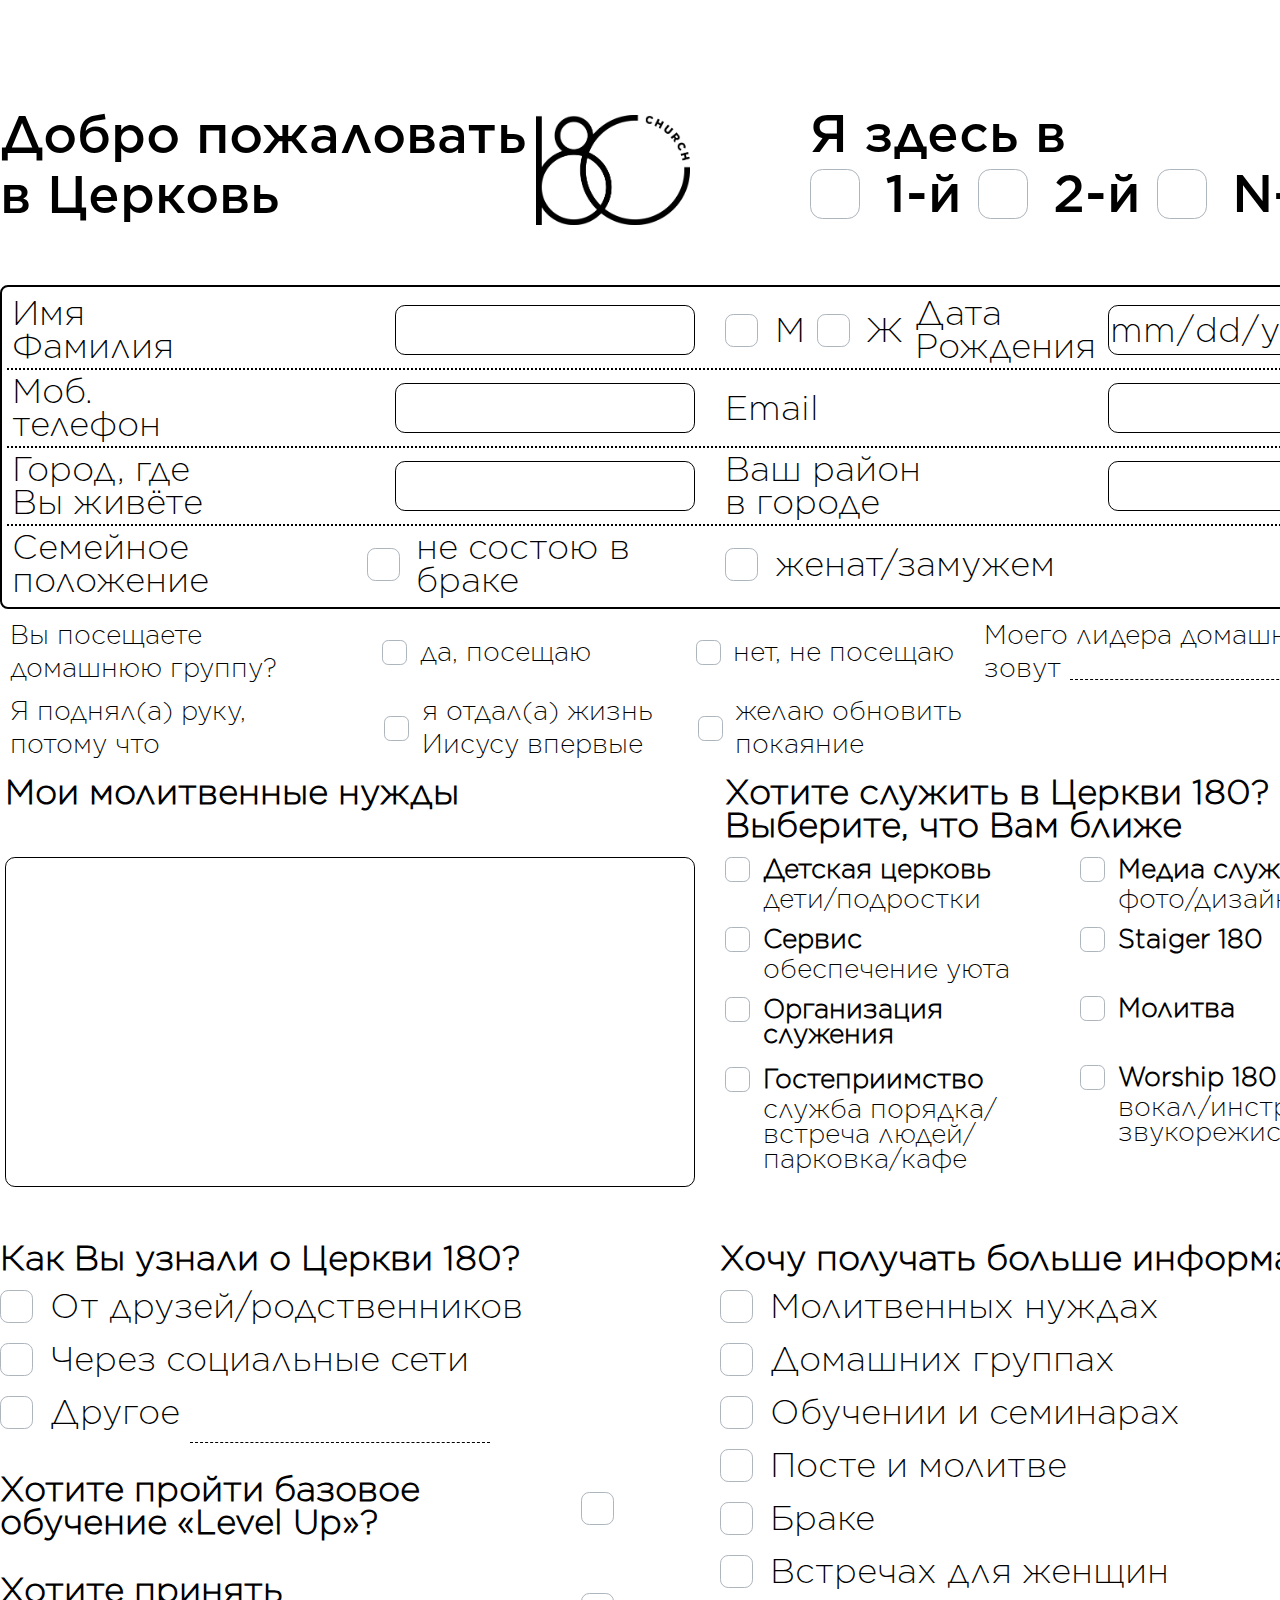
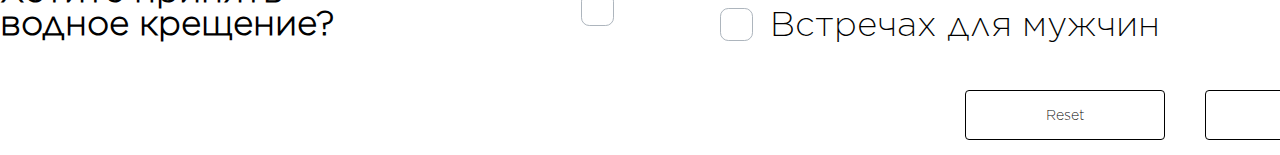
==== commit 01ee9187: "Add files via upload" ====
--- a/semitko/index.html
+++ b/semitko/index.html
@@ -1,253 +1,253 @@
-<!DOCTYPE html>
-<html lang="ru">
-<head>
-    <meta charset="UTF-8">
-    <meta name="viewport" content="width=1554 initial-scale=1 maximum-scale=1">
-    <link rel="stylesheet" href="src/style.css">
-    <title>Анкета</title>
-    <script>
-        function deleteClass (fr) {
-            let bl = document.getElementById("borderless");
-            fr = document.getElementById(fr);
-            if (fr.checked) bl.classList.add("borderless");
-            else bl.classList.remove("borderless");
-        }
-        function showOrHide(id, el) {
-          id = document.getElementById(id);
-          el = document.getElementById(el); 
-          if (id.checked) el.style.display = "block";
-          else el.style.display = "none";
-        }
-        function maleTofemale () {
-            let sg1 = document.getElementById("s-male");
-            let sg2 = document.getElementById("s-female")
-            let gender = document.getElementById("male");
-            let married = document.getElementsByClassName("married")[0];
-            let spouse0 = document.getElementsByClassName("spouse")[0];
-            let spouse1 = document.getElementsByClassName("spouse")[1];
-            let spouse2 = document.getElementsByClassName("spouse")[2];
-            if (gender.checked) spouse0.innerHTML = "Супруга",
-            sg1.removeAttribute("checked"),
-            sg2.setAttribute("checked", "true"),
-            married.innerHTML = "женат", 
-            spouse1.innerHTML = "Я поднял руку,<br> потому что", 
-            spouse2.innerHTML = "я отдал жизнь<br> Иисусу впервые";
-            else spouse0.innerHTML = "Супруг",
-            sg2.removeAttribute("checked"),
-            sg1.setAttribute("checked", "true"),
-            married.innerHTML = "замужем",
-            spouse1.innerHTML = "Я подняла руку,<br> потому что", 
-            spouse2.innerHTML = "я отдала жизнь<br> Иисусу впервые";
-        }
-      </script>
-</head>
-<body>
-    <div class="wrapper">
-        <form action="#" method="GET">
-            <div class="container">
-                <div class="header">
-                    <div class="header__item header__title-box">
-                        <h1 class="header__title">Добро пожаловать в Церковь</h1>
-                        <div class="header__logo">
-                            <img src="assets/180_logo_black.png" alt="logo">
-                        </div>
-                    </div>
-                    <div class="header__item visit">
-                        <div class="header__visit">
-                            <h2 class="visit__title">Я здесь в</h2>
-                            <input class="custom" type="radio" name="visit" value="first" id="first" required><label for="first">1-й</label>
-                            <input class="custom" type="radio" name="visit" value="second" id="second"><label for="second">2-й</label>
-                            <input class="custom" type="radio" name="visit" value="n-th" id="n-th"><label for="n-th">N-й раз</label>
-                        </div>
-                    </div>
-                    
-                </div>
-                <div class="personal-info">
-                    <div class="row">
-                        <div class="row__item">
-                            <label for="name">Имя<br>Фамилия</label>
-                            <input type="text" id="name" name="name" required>
-                        </div>
-                        <div class="row__item">
-                            <input required class="custom mtf" type="radio" name="gender" id="male" value="male" onchange = 'maleTofemale();'><label for="male">М</label>
-                            <input class="custom mtf" type="radio" name="gender" id="female" value="female" onchange = 'maleTofemale();'><label for="female">Ж</label>
-                            <label for="birthday">Дата<br>Рождения</label><input type="date" name="birthday" id="birthday" required>
-                        </div>
-                    </div>
-                    <div class="row">
-                        <div class="row__item">
-                            <label for="tel">Моб.<br>телефон</label><input type="tel" name="tel" id="tel" required>
-                        </div>
-                        <div class="row__item">
-                            <label for="email">Email</label><input type="email" name="email" id="email" required>
-                        </div>
-                    </div>
-                    <div class="row">
-                        <div class="row__item">
-                            <label for="city">Город, где<br>Вы живёте</label><input type="text" name="city" id="city" required>
-                        </div>
-                        <div class="row__item">
-                            <label for="district">Ваш район <br>в городе</label><input type="text" name="district" id="district" required>
-                        </div>
-                    </div>
-                    <div id="borderless" class="row borderless">
-                        <div class="row__item">
-                            <p>Семейное положение</p>
-                            <input class="custom" type="radio" name="marital-status" id="free" value="free" required onchange = 'deleteClass ("free"); showOrHide("married", "spouse-info"); '>
-                            <label for="free">не состою в браке</label>
-                        </div>
-                        <div class="row__item ">
-                            <input class="custom" type="radio" name="marital-status" id="married" value="married" onchange = 'showOrHide("married", "spouse-info"); deleteClass ("free");'>
-                            <label class="married" for="married">женат/замужем</label>
-                        </div>
-                    </div>
-                    <div id="spouse-info" style="display: none;">
-                        <div class="row">
-                            <div class="row__item">
-                                <label class="spouse" for="spouse">Супруг(а)</label><input type="text" name="spouse-name" id="spouse">
-                            </div>
-                            <div class="row__item">
-                                <input class="custom" type="radio" name="spouse-gender" id="s-male" value="male" onchange = 'maleTofemale();'><label for="s-male">М</label>
-                                <input class="custom" type="radio" name="spouse-gender" id="s-female" value="female" onchange = 'maleTofemale();'><label for="s-female">Ж</label>
-                                <label for="birthday">Дата<br>Рождения</label><input type="date" name="spouse-birthday" id="s-birthday">
-                            </div>
-                        </div>
-                        <div class="row borderless">
-                            <div class="row__item">
-                                <label for="tel">Моб.<br>телефон</label><input type="tel" name="spouse-tel" id="s-tel">
-                            </div>
-                            <div class="row__item"></div>
-                        </div>
-                        <div class="row child-info borderless">
-                                <p>Заполните, пожалуйста, если у Вас есть дети до 18 лет</p>
-                        </div>
-                        <div class="row">
-                            <div class="row__item">
-                                <label for="child-name1">Имя ребёнка</label>
-                                <input type="text" id="child-name1" name="сhild1-name">
-                            </div>
-                            <div class="row__item">
-                                <input class="custom" type="radio" name="сhild-gender1" id="сhild-male1" value="male"><label for="сhild-male1">М</label>
-                                <input class="custom" type="radio" name="сhild-gender1" id="сhild-female1" value="female"><label for="сhild-female1">Ж</label>
-                                <label for="сhild-birthday1">Дата<br>Рождения</label><input type="date" name="child-birthday1" id="сhild-birthday1">
-                            </div>
-                        </div>
-                        <div class="row borderless">
-                            <div class="row__item">
-                                <label for="child-name2">Имя ребёнка</label>
-                                <input type="text" id="child-name2" name="child-name2">
-                            </div>
-                            <div class="row__item">
-                                <input class="custom" type="radio" name="сhild-gender2" id="сhild-male2" value="male"><label for="сhild-male2">М</label>
-                                <input class="custom" type="radio" name="сhild-gender2" id="сhild-female2" value="female"><label for="сhild-female2">Ж</label>
-                                <label for="сhild-birthday2">Дата<br>Рождения</label><input type="date" name="сhild-birthday2" id="сhild-birthday2">
-                            </div>
-                        </div>
-                    </div>
-                   
-                </div>
-                <div class="group">
-                    <div class="row">
-                        <div class="row__item home-group">
-                            <p>Вы посещаете <br> домашнюю группу?</p>
-                            <input class="custom" type="radio" name="home-group" id="yes" value="yes" required onchange = 'showOrHide("yes", "glp");'><label for="yes" >да, посещаю</label>
-                            <input class="custom" type="radio" name="home-group" id="no" value="no" onchange = 'showOrHide("yes", "glp");'><label for="no">нет, не посещаю</label>
-                            <div id="glp">
-                                <label for="group-leader-name">Моего лидера домашней группы<br> зовут</label><input class="group-leader" type="text" name="group-leader-name" id="group-leader-name">
-                            </div>
-                            
-                        </div>
-                    </div>
-                    <div class="row">
-                        <div class="row__item hand-up">
-                            <p class="spouse" style="width: 237px;">Я поднял(а) руку,<br> потому что</p>
-                            <input class="custom" type="radio" id="gave-life" name="hand-up" value="gave-life"><label class="spouse" for="gave-life">я отдал(а) жизнь<br> Иисусу впервые</label>
-                            <input class="custom" type="radio" id="renew-your-penance" name="hand-up" value="renew-your-penance"><label for="renew-your-penance">желаю обновить<br> покаяние</label>
-                        </div>
-                        <!-- <div class="row__item"></div> -->
-                    </div>
-                </div>
-                <div class="wishes">
-                    <div class="row">
-                        <div class="row__item"><h2 class="title">Мои молитвенные нужды</h2></div>
-                        <div class="row__item"><h2 class="title">Хотите служить в Церкви 180? <br>Выберите, что Вам ближе</h2></div>
-                    </div>
-                    <div class="row">
-                        <div class="row__item">
-                            <textarea class="needs" name="needs" id="needs"></textarea>
-                        </div>
-                        <div class="row__item">
-                            <div class="column">
-                                <div class="column__item">
-                                    <input class="custom" type="checkbox" name="service-in-the-сhurch" id="children's-сhurch" value="children's-сhurch"><label class="title" for="children's-сhurch">Детская церковь</label><p class="column__subtitle">дети/подростки</p>
-                                </div>
-                                <div class="column__item">
-                                    <input class="custom" type="checkbox" name="service-in-the-сhurch" id="service" value="service"><label class="title" for="service">Сервис</label><p class="column__subtitle">обеспечение уюта</p>
-                                </div>
-                                <div class="column__item">
-                                    <input class="custom" type="checkbox" name="service-in-the-сhurch" id="organization" value="organization"><label class="title" for="organization">Организация служения</label>
-                                </div>
-                                <div class="column__item">
-                                    <input class="custom" type="checkbox" name="service-in-the-сhurch" id="hospitality" value="hospitality"><label class="title" for="hospitality">Гостеприимство</label><p class="column__subtitle">служба порядка/встреча людей/парковка/кафе</p>
-                                </div>
-                            </div>
-                            <div class="column">
-                                <div class="column__item">
-                                    <input class="custom" type="checkbox" name="service-in-the-сhurch" id="media" value="media">
-                                    <label class="title" for="media">Медиа служение</label><p class="column__subtitle">фото/дизайн/видео</p>
-                                </div>
-                                <div class="column__item">
-                                    <input class="custom" type="checkbox" name="service-in-the-сhurch" id="staiger" value="staiger">
-                                    <label class="title" for="staiger">Staiger 180</label>
-                                </div>
-                                <div class="column__item">
-                                    <input class="custom" type="checkbox" name="service-in-the-сhurch" id="prayer" value="prayer">
-                                    <label class="title" for="prayer">Молитва</label>
-                                </div>
-                                <div class="column__item">
-                                    <input class="custom" type="checkbox" name="service-in-the-сhurch" id="workship" value="workship">
-                                    <label class="title" for="workship">Worship 180</label><p class="column__subtitle">вокал/инструмент/звукорежиссер</p>
-                                </div>
-                            </div>
-                        </div>
-                    </div>
-                </div>
-                <div class="row">
-                    <div class="column">
-                        <div class="column__item">
-                            <h2 class="title">Как Вы узнали о Церкви 180?</h2>
-                            <input class="custom" type="radio" name="how-did-you-find" id="friends" value="friends"><label for="friends">От друзей/родственников</label>
-                            <input class="custom" type="radio" name="how-did-you-find" id="socials" value="socials"><label for="socials">Через социальные сети</label><br>
-                            <input class="custom" type="radio" name="how-did-you-find" id="another" value="another"><label for="another">Другое</label>
-                            <input type="text" class="another" name="another" id="another-2">
-                        </div>
-                        <div class="column__item jcsb">
-                            <h2 class="title">Хотите пройти базовое <br> обучение «Level Up»? </h2>
-                            <input class="custom" type="checkbox" name="basic-training" id="basic-training"><label for="basic-training"></label>
-                        </div>
-                        <div class="column__item jcsb">
-                            <h2 class="title">Хотите принять <br> водное крещение?</h2>
-                            <input class="custom" type="checkbox" name="water-baptism" id="water-baptism"><label for="water-baptism"></label>
-                        </div>
-                    </div>
-                    <div class="column">
-                        <h2 class="title">Хочу получать больше информации о:</h2>
-                        <input class="custom" type="checkbox" name="more-info" id="prayer-need" value="prayer-need"><label for="prayer-need">Молитвенных нуждах</label>
-                        <input class="custom" type="checkbox" name="more-info" id="home-group" value="home-group"><label for="home-group">Домашних группах</label>
-                        <input class="custom" type="checkbox" name="more-info" id="training-and-seminars" value="training-and-seminars"><label for="training-and-seminars">Обучении и семинарах</label>
-                        <input class="custom" type="checkbox" name="more-info" id="fasting-and-prayer" value="fasting-and-prayer"><label for="fasting-and-prayer">Посте и молитве</label>
-                        <input class="custom" type="checkbox" name="more-info" id="marriage" value="marriage"><label for="marriage">Браке</label>
-                        <input class="custom" type="checkbox" name="more-info" id="meetings-for-women" value="meetings-for-women"><label for="meetings-for-women">Встречах для женщин</label>
-                        <input class="custom" type="checkbox" name="more-info" id="meetings-for-men" value="meetings-for-men"><label for="meetings-for-men">Встречах для мужчин</label>
-                    </div>
-                </div>
-                <div class="complete-btns">
-                    <input class="btn btn-reset" type="reset">
-                    <input class="btn btn-submit" type="submit">
-                </div>
-            </div>
-        </form>
-    </div>  
-        
-</body>
+<!DOCTYPE html>
+<html lang="ru">
+<head>
+    <meta charset="UTF-8">
+    <meta name="viewport" content="width=device-width, initial-scale=0.25, minimum-scale=0.25, maximum-scale=1">
+    <link rel="stylesheet" href="src/style.css">
+    <title>Анкета</title>
+    <script>
+        function deleteClass (fr) {
+            let bl = document.getElementById("borderless");
+            fr = document.getElementById(fr);
+            if (fr.checked) bl.classList.add("borderless");
+            else bl.classList.remove("borderless");
+        }
+        function showOrHide(id, el) {
+          id = document.getElementById(id);
+          el = document.getElementById(el); 
+          if (id.checked) el.style.display = "block";
+          else el.style.display = "none";
+        }
+        function maleTofemale () {
+            let sg1 = document.getElementById("s-male");
+            let sg2 = document.getElementById("s-female")
+            let gender = document.getElementById("male");
+            let m = document.getElementById("mr");
+            let married = document.getElementsByClassName("married")[0];
+            let spouse0 = document.getElementsByClassName("spouse")[0];
+            let spouse1 = document.getElementsByClassName("spouse")[1];
+            let spouse2 = document.getElementsByClassName("spouse")[2];
+            if (gender.checked) spouse0.innerHTML = "Супруга",
+            married.innerHTML = "женат", 
+            spouse1.innerHTML = "Я поднял руку,<br> потому что", 
+            spouse2.innerHTML = "я отдал жизнь<br> Иисусу впервые",
+            m.classList.add("m");
+            else spouse0.innerHTML = "Супруг",
+            married.innerHTML = "замужем",
+            spouse1.innerHTML = "Я подняла руку,<br> потому что", 
+            spouse2.innerHTML = "я отдала жизнь<br> Иисусу впервые",
+            m.classList.add("m");
+        }
+        function alert() {
+            alert("Спасибо")
+        }
+      </script>
+</head>
+<body>
+    <div class="wrapper">
+        <form action="#" method="POST" onsubmit="alert('Спасибо!')">
+            <div class="container">
+                <div class="header">
+                    <div class="header__item header__title-box">
+                        <h1 class="header__title">Добро пожаловать в Церковь</h1>
+                        <div class="header__logo">
+                            <img src="assets/180_logo_black.png" alt="logo">
+                        </div>
+                    </div>
+                    <div class="header__item visit">
+                        <div class="header__visit">
+                            <h2 class="visit__title">Я здесь в</h2>
+                            <input class="custom" type="radio" name="visit" value="first" id="first" required><label for="first">1-й</label>
+                            <input class="custom" type="radio" name="visit" value="second" id="second"><label for="second">2-й</label>
+                            <input class="custom" type="radio" name="visit" value="n-th" id="n-th"><label for="n-th">N-й раз</label>
+                        </div>
+                    </div>
+                    
+                </div>
+                <div class="personal-info">
+                    <div class="row">
+                        <div class="row__item">
+                            <label for="name">Имя<br>Фамилия</label>
+                            <input type="text" id="name" name="name" required>
+                        </div>
+                        <div class="row__item">
+                            <input required class="custom mtf" type="radio" name="gender" id="male" value="male" onchange = 'maleTofemale();'><label for="male">М</label>
+                            <input class="custom mtf" type="radio" name="gender" id="female" value="female" onchange = 'maleTofemale();'><label for="female">Ж</label>
+                            <label for="birthday">Дата<br>Рождения</label><input type="date" name="birthday" id="birthday" required>
+                        </div>
+                    </div>
+                    <div class="row">
+                        <div class="row__item">
+                            <label for="tel">Моб.<br>телефон</label><input type="tel" name="tel" id="tel" required>
+                        </div>
+                        <div class="row__item">
+                            <label for="email">Email</label><input type="email" name="email" id="email" required>
+                        </div>
+                    </div>
+                    <div class="row">
+                        <div class="row__item">
+                            <label for="city">Город, где<br>Вы живёте</label><input type="text" name="city" id="city" required>
+                        </div>
+                        <div class="row__item">
+                            <label for="district">Ваш район <br>в городе</label><input type="text" name="district" id="district" required>
+                        </div>
+                    </div>
+                    <div id="borderless" class="row borderless">
+                        <div class="row__item">
+                            <p>Семейное положение</p>
+                            <input class="custom" type="radio" name="marital-status" id="free" value="free" required onchange = 'deleteClass ("free"); showOrHide("married", "spouse-info"); '>
+                            <label for="free">не состою в браке</label>
+                        </div>
+                        <div class="row__item ">
+                            <input class="custom" type="radio" name="marital-status" id="married" value="married" onchange = 'showOrHide("married", "spouse-info"); deleteClass ("free");'>
+                            <label class="married" for="married">женат/замужем</label>
+                        </div>
+                    </div>
+                    <div id="spouse-info" style="display: none;">
+                        <div class="row">
+                            <div class="row__item">
+                                <label class="spouse" for="spouse">Супруг(а)</label><input type="text" name="spouse-name" id="spouse">
+                            </div>
+                            <div class="row__item">
+                                <label for="birthday">Дата<br>Рождения</label><input type="date" name="spouse-birthday" id="s-birthday">
+                            </div>
+                        </div>
+                        <div class="row borderless">
+                            <div class="row__item">
+                                <label for="tel">Моб.<br>телефон</label><input type="tel" name="spouse-tel" id="s-tel">
+                            </div>
+                            <div class="row__item"></div>
+                        </div>
+                        <div class="row child-info borderless">
+                                <p>Заполните, пожалуйста, если у Вас есть дети до 18 лет</p>
+                        </div>
+                        <div class="row">
+                            <div class="row__item">
+                                <label for="child-name1">Имя ребёнка</label>
+                                <input type="text" id="child-name1" name="сhild1-name">
+                            </div>
+                            <div class="row__item">
+                                <input class="custom" type="radio" name="сhild-gender1" id="сhild-male1" value="male"><label for="сhild-male1">М</label>
+                                <input class="custom" type="radio" name="сhild-gender1" id="сhild-female1" value="female"><label for="сhild-female1">Ж</label>
+                                <label for="сhild-birthday1">Дата<br>Рождения</label><input type="date" name="child-birthday1" id="сhild-birthday1">
+                            </div>
+                        </div>
+                        <div class="row borderless">
+                            <div class="row__item">
+                                <label for="child-name2">Имя ребёнка</label>
+                                <input type="text" id="child-name2" name="child-name2">
+                            </div>
+                            <div class="row__item">
+                                <input class="custom" type="radio" name="сhild-gender2" id="сhild-male2" value="male"><label for="сhild-male2">М</label>
+                                <input class="custom" type="radio" name="сhild-gender2" id="сhild-female2" value="female"><label for="сhild-female2">Ж</label>
+                                <label for="сhild-birthday2">Дата<br>Рождения</label><input type="date" name="сhild-birthday2" id="сhild-birthday2">
+                            </div>
+                        </div>
+                    </div>
+                   
+                </div>
+                <div class="group">
+                    <div class="row">
+                        <div class="row__item home-group">
+                            <p>Вы посещаете <br> домашнюю группу?</p>
+                            <input class="custom" type="radio" name="home-group" id="yes" value="yes" required onchange = 'showOrHide("yes", "glp");'><label for="yes" >да, посещаю</label>
+                            <input class="custom" type="radio" name="home-group" id="no" value="no" onchange = 'showOrHide("yes", "glp");'><label for="no">нет, не посещаю</label>
+                            <div id="glp">
+                                <label for="group-leader-name">Моего лидера домашней группы<br> зовут</label><input class="group-leader" type="text" name="group-leader-name" id="group-leader-name">
+                            </div>
+                            
+                        </div>
+                    </div>
+                    <div class="row">
+                        <div class="row__item hand-up">
+                            <p class="spouse" style="width: 237px;" >Я поднял(а) руку,<br> потому что</p>
+                            <input class="custom" type="radio" id="gave-life" name="hand-up" value="gave-life"><label class="spouse" for="gave-life">я отдал(а) жизнь<br> Иисусу впервые</label>
+                            <input class="custom" type="radio" id="renew-your-penance" name="hand-up" value="renew-your-penance"><label id="mr" for="renew-your-penance">желаю обновить<br> покаяние</label>
+                        </div>
+                        <!-- <div class="row__item"></div> -->
+                    </div>
+                </div>
+                <div class="wishes">
+                    <div class="row">
+                        <div class="row__item"><h2 class="title">Мои молитвенные нужды</h2></div>
+                        <div class="row__item"><h2 class="title">Хотите служить в Церкви 180? <br>Выберите, что Вам ближе</h2></div>
+                    </div>
+                    <div class="row">
+                        <div class="row__item">
+                            <textarea class="needs" name="needs" id="needs"></textarea>
+                        </div>
+                        <div class="row__item">
+                            <div class="column">
+                                <div class="column__item">
+                                    <input class="custom" type="checkbox" name="service-in-the-сhurch" id="children's-сhurch" value="children's-сhurch"><label class="title" for="children's-сhurch">Детская церковь</label><p class="column__subtitle">дети/подростки</p>
+                                </div>
+                                <div class="column__item">
+                                    <input class="custom" type="checkbox" name="service-in-the-сhurch" id="service" value="service"><label class="title" for="service">Сервис</label><p class="column__subtitle">обеспечение уюта</p>
+                                </div>
+                                <div class="column__item">
+                                    <input class="custom" type="checkbox" name="service-in-the-сhurch" id="organization" value="organization"><label class="title" for="organization">Организация служения</label>
+                                </div>
+                                <div class="column__item">
+                                    <input class="custom" type="checkbox" name="service-in-the-сhurch" id="hospitality" value="hospitality"><label class="title" for="hospitality">Гостеприимство</label><p class="column__subtitle">служба порядка/встреча людей/парковка/кафе</p>
+                                </div>
+                            </div>
+                            <div class="column">
+                                <div class="column__item">
+                                    <input class="custom" type="checkbox" name="service-in-the-сhurch" id="media" value="media">
+                                    <label class="title" for="media">Медиа служение</label><p class="column__subtitle">фото/дизайн/видео</p>
+                                </div>
+                                <div class="column__item">
+                                    <input class="custom" type="checkbox" name="service-in-the-сhurch" id="staiger" value="staiger">
+                                    <label class="title" for="staiger">Staiger 180</label>
+                                </div>
+                                <div class="column__item">
+                                    <input class="custom" type="checkbox" name="service-in-the-сhurch" id="prayer" value="prayer">
+                                    <label class="title" for="prayer">Молитва</label>
+                                </div>
+                                <div class="column__item">
+                                    <input class="custom" type="checkbox" name="service-in-the-сhurch" id="workship" value="workship">
+                                    <label class="title" for="workship">Worship 180</label><p class="column__subtitle">вокал/инструмент/звукорежиссер</p>
+                                </div>
+                            </div>
+                        </div>
+                    </div>
+                </div>
+                <div class="row">
+                    <div class="column">
+                        <div class="column__item">
+                            <h2 class="title">Как Вы узнали о Церкви 180?</h2>
+                            <input class="custom" type="radio" name="how-did-you-find" id="friends" value="friends"><label for="friends">От друзей/родственников</label>
+                            <input class="custom" type="radio" name="how-did-you-find" id="socials" value="socials"><label for="socials">Через социальные сети</label><br>
+                            <input class="custom" type="radio" name="how-did-you-find" id="another" value="another"><label for="another">Другое</label>
+                            <input type="text" class="another" name="another" id="another-2">
+                        </div>
+                        <div class="column__item jcsb">
+                            <h2 class="title">Хотите пройти базовое <br> обучение «Level Up»? </h2>
+                            <input class="custom" type="checkbox" name="basic-training" id="basic-training"><label for="basic-training"></label>
+                        </div>
+                        <div class="column__item jcsb">
+                            <h2 class="title">Хотите принять <br> водное крещение?</h2>
+                            <input class="custom" type="checkbox" name="water-baptism" id="water-baptism"><label for="water-baptism"></label>
+                        </div>
+                    </div>
+                    <div class="column">
+                        <h2 class="title">Хочу получать больше информации о:</h2>
+                        <input class="custom" type="checkbox" name="more-info" id="prayer-need" value="prayer-need"><label for="prayer-need">Молитвенных нуждах</label>
+                        <input class="custom" type="checkbox" name="more-info" id="home-group" value="home-group"><label for="home-group">Домашних группах</label>
+                        <input class="custom" type="checkbox" name="more-info" id="training-and-seminars" value="training-and-seminars"><label for="training-and-seminars">Обучении и семинарах</label>
+                        <input class="custom" type="checkbox" name="more-info" id="fasting-and-prayer" value="fasting-and-prayer"><label for="fasting-and-prayer">Посте и молитве</label>
+                        <input class="custom" type="checkbox" name="more-info" id="marriage" value="marriage"><label for="marriage">Браке</label>
+                        <input class="custom" type="checkbox" name="more-info" id="meetings-for-women" value="meetings-for-women"><label for="meetings-for-women">Встречах для женщин</label>
+                        <input class="custom" type="checkbox" name="more-info" id="meetings-for-men" value="meetings-for-men"><label for="meetings-for-men">Встречах для мужчин</label>
+                    </div>
+                </div>
+                <div class="complete-btns">
+                    <input class="btn btn-reset" type="reset">
+                    <input class="btn btn-submit" type="submit">
+                </div>
+            </div>
+        </form>
+    </div>  
+        
+</body>
 </html>--- a/semitko/src/style.css
+++ b/semitko/src/style.css
@@ -123,8 +123,14 @@
 }
 
 .container {
-  max-width: 1514px;
+  width: 1514px;
   margin: 0 auto;
+}
+
+@media screen and (max-width: 1600px) {
+  .container {
+    width: 1440px;
+  }
 }
 
 .custom {
@@ -346,6 +352,10 @@
           justify-content: start;
 }
 
+.hand-up .m {
+  margin-left: 8px;
+}
+
 .hand-up p {
   margin-right: 137px;
 }
@@ -364,6 +374,12 @@
 
 .home-group label:nth-of-type(2) {
   margin-right: 95px;
+}
+
+@media screen and (max-width: 1600px) {
+  .home-group label:nth-of-type(2) {
+    margin-right: 30px;
+  }
 }
 
 .column {
